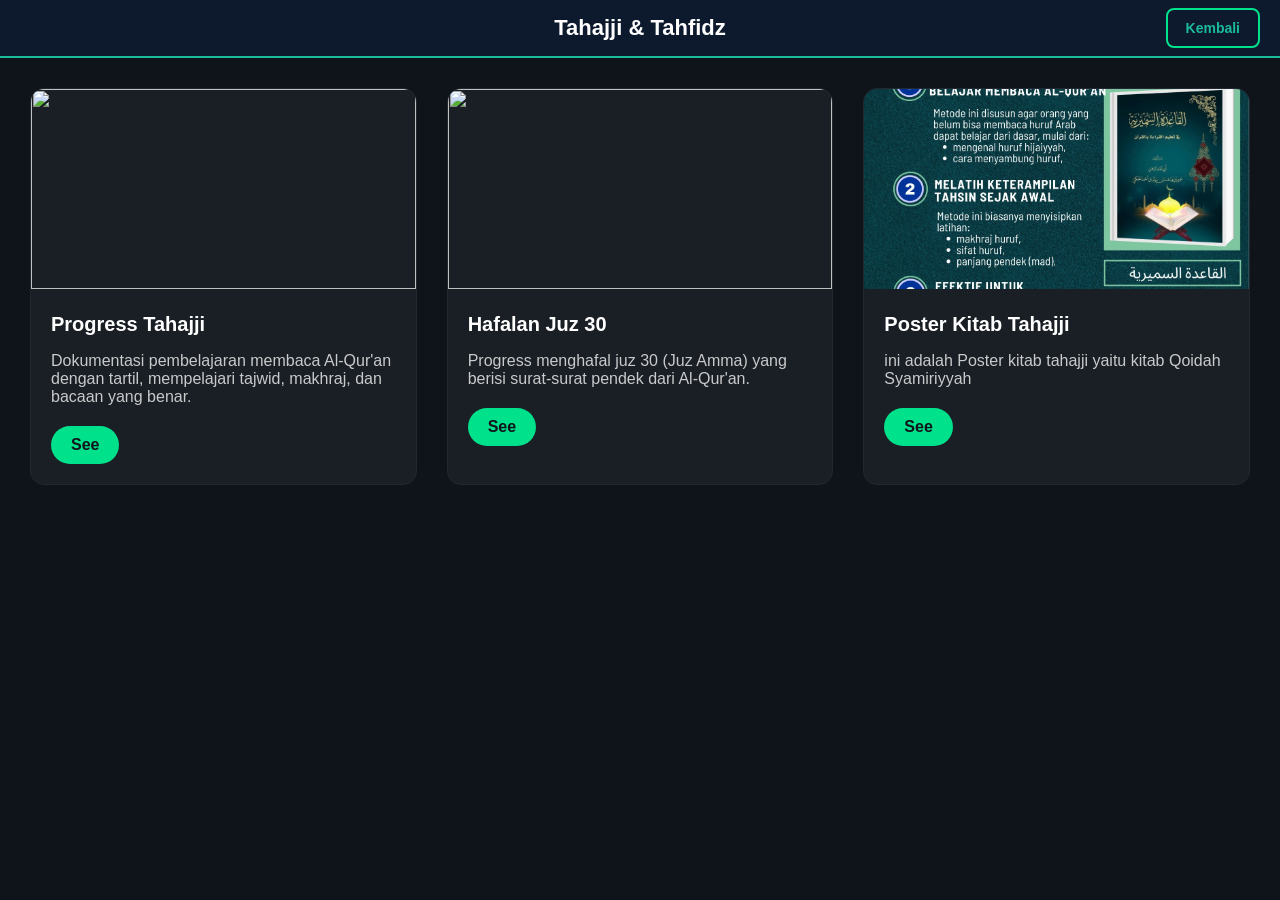
==== project3.html @ b716d672 "update" ====
<!DOCTYPE html>
<html lang="id">
<head>
  <meta charset="UTF-8">
  <meta name="viewport" content="width=device-width, initial-scale=1.0">
  <title>Portfolio | muhammad faruuq</title>
  <link rel="stylesheet" href="style-project.css">
</head>
<body>

  <header class="topbar">
    <h2>Tahajji & Tahfidz</h2>
    <a href="index.html" class="back-btn">Kembali</a>
  </header>

  <section class="project-container">

    <!-- Tugas 1 -->
     <div class="project-card">
      <img src="images/Thumbnail tahaji.png" class="project-img">
        <div class="project-content">
          <h3>Progress Tahajji</h3>
          <p>Dokumentasi pembelajaran membaca Al-Qur'an dengan tartil, mempelajari tajwid, makhraj, dan bacaan yang benar.</p>
          <a href="https://youtu.be/hDMqSBklevQ?si=VzJ2FAvOWOILJMnL" 
            class="btn-see" 
            target="_blank">
            See
          </a>
        </div>
    </div>

    <!-- Tugas 2 -->
    <div class="project-card">
      <img src="images/Thumbnail.png" class="project-img">
      <div class="project-content">
        <h3>Hafalan Juz 30</h3>
        <p>Progress menghafal juz 30 (Juz Amma) yang berisi surat-surat pendek dari Al-Qur'an.</p>
        <a href="https://youtu.be/gRbBDVyWlcQ?si=NdQK5lFCEI_4aVQm" class="btn-see">See</a>
      </div>
    </div>

    <!-- Tugas 3 -->
    <div class="project-card">
      <img src="images/poster.jpg" class="project-img">
      <div class="project-content">
        <h3>Poster Kitab Tahajji</h3>
        <p>ini adalah Poster kitab tahajji yaitu kitab Qoidah Syamiriyyah</p>
        <a href="https://www.instagram.com/p/DSb4TEIj1s8/?igsh=MWhvbjA2aDdmMDNk" class="btn-see">See</a>
      </div>
    </div>

  </section>

</body>
</html>
---- style-project.css ----
body {
  font-family: Poppins, sans-serif;
  background: #0f141b;
  color: #f5f5f5;
  margin: 0;
  padding: 0;
}

.topbar {
  padding: 20px;
  background: #0f141b;
  display: flex;
  justify-content: space-between;
  align-items: center;
}

.topbar h3 {
  color: #00e18c;
  font-size: 22px;
}

.back-btn {
  background: transparent;
  padding: 10px 18px;
  border: 2px solid #00e18c;
  color: #00e18c;
  border-radius: 8px;
  text-decoration: none;
  transition: 0.3s;
}

.back-btn:hover {
  background: #00e18c;
  color: #0f141b;
}

.project-container {
  display: grid;
  grid-template-columns: repeat(auto-fit, minmax(340px, 1fr));
  gap: 30px;
  padding: 30px;
}

.project-card {
  background: #1a1f25;
  border-radius: 14px;
  overflow: hidden;
  border: 1px solid #222831;
  transition: 0.3s;
}

.project-card:hover {
  transform: translateY(-5px);
  border-color: #00e18c;
}

.project-img {
  width: 100%;
  height: 200px;
  object-fit: cover;
}

.project-content {
  padding: 20px;
}

.project-content h3 {
  margin: 0 0 10px;
  font-size: 20px;
  color: #ffffff;
}

.project-content p {
  opacity: 0.8;
  margin-bottom: 20px;
}

.btn-see {
  display: inline-block;
  background: #00e18c;
  color: #0f141b;
  padding: 10px 20px;
  border-radius: 50px;
  font-weight: 600;
  text-decoration: none;
  transition: 0.3s;
}

.btn-see:hover {
  opacity: 0.85;
}
body {
  font-family: Poppins, sans-serif;
  background: #0f141b;
  color: #f5f5f5;
  margin: 0;
  padding: 0;
}

.topbar {
    position: relative;
    background: #0d1a2d;
    padding: 15px 20px;
    border-bottom: 2px solid #1abc9c;
    display: flex;
    justify-content: center; /* ini yang bikin judul tepat di tengah */
    align-items: center;
}

.topbar h2 {
    color: #fff;
    font-size: 22px;
    margin: 0;
    pointer-events: none; /* biar teks tetap center walau ada tombol */
}

.back-btn {
    position: absolute;
    right: 20px;
    color: #1abc9c;
    text-decoration: none;
    font-weight: bold;
    font-size: 14px;
}

.back-btn:hover {
    opacity: 0.7;
}


.project-container {
  display: grid;
  grid-template-columns: repeat(auto-fit, minmax(340px, 1fr));
  gap: 30px;
  padding: 30px;
}

.project-card {
  background: #1a1f25;
  border-radius: 14px;
  overflow: hidden;
  border: 1px solid #222831;
  transition: 0.3s;
}

.project-card:hover {
  transform: translateY(-5px);
  border-color: #00e18c;
}

.project-img {
  width: 100%;
  height: 200px;
  object-fit: cover;
}

.project-content {
  padding: 20px;
}

.project-content h3 {
  margin: 0 0 10px;
  font-size: 20px;
  color: #ffffff;
}

.project-content p {
  opacity: 0.8;
  margin-bottom: 20px;
}

.btn-see {
  display: inline-block;
  background: #00e18c;
  color: #0f141b;
  padding: 10px 20px;
  border-radius: 50px;
  font-weight: 600;
  text-decoration: none;
  transition: 0.3s;
}

.btn-see:hover {
  opacity: 0.85;
}
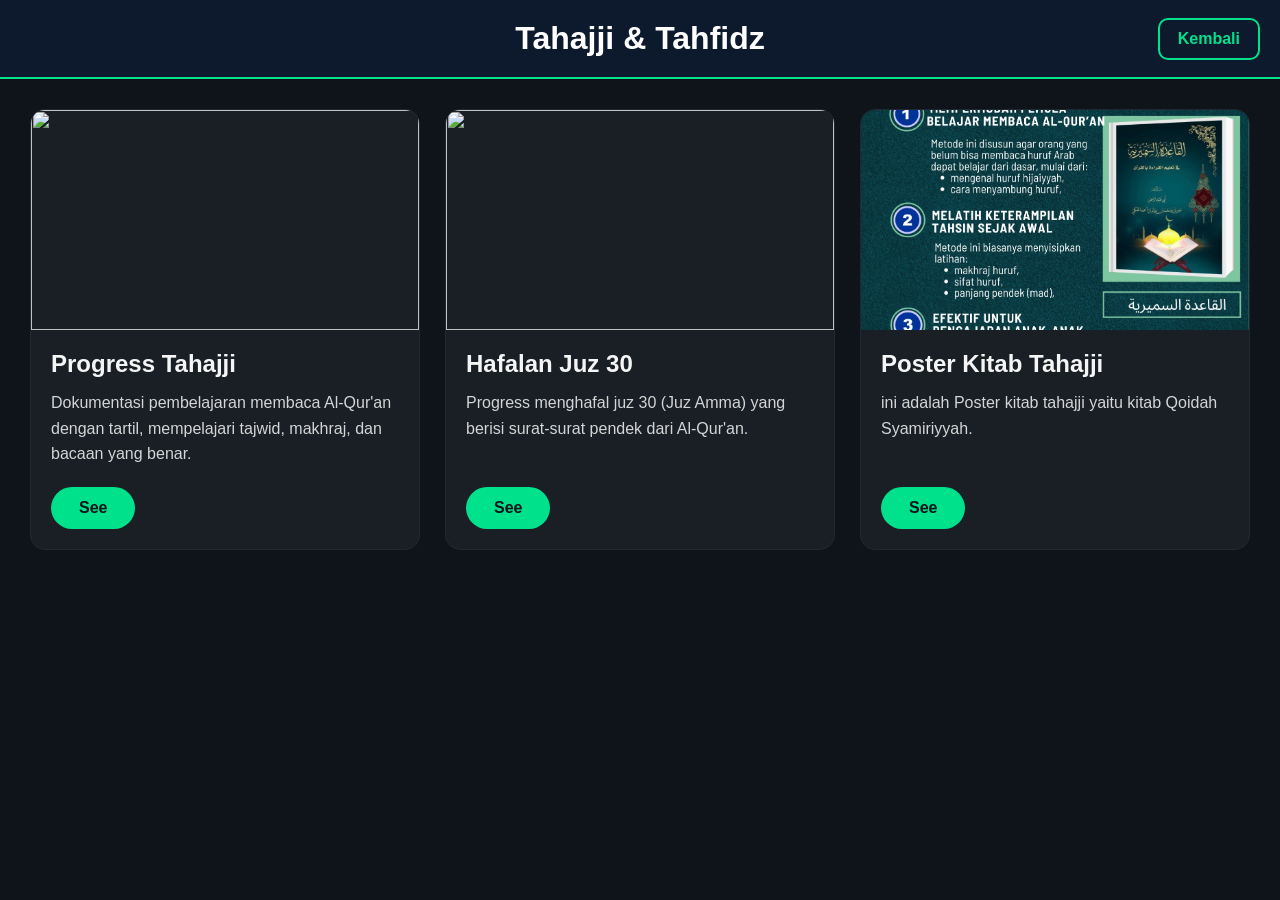
==== commit eb233000: "Initial commit" ====
--- a/project3.html
+++ b/project3.html
@@ -44,7 +44,7 @@
       <img src="images/poster.jpg" class="project-img">
       <div class="project-content">
         <h3>Poster Kitab Tahajji</h3>
-        <p>ini adalah Poster kitab tahajji yaitu kitab Qoidah Syamiriyyah</p>
+        <p>ini adalah Poster kitab tahajji yaitu kitab Qoidah Syamiriyyah.</p>
         <a href="https://www.instagram.com/p/DSb4TEIj1s8/?igsh=MWhvbjA2aDdmMDNk" class="btn-see">See</a>
       </div>
     </div>
--- a/style-project.css
+++ b/style-project.css
@@ -1,185 +1,184 @@
-body {
-  font-family: Poppins, sans-serif;
-  background: #0f141b;
-  color: #f5f5f5;
-  margin: 0;
-  padding: 0;
+/* RESET */
+*{
+    margin: 0;
+    padding: 0;
+    box-sizing: border-box;
 }
 
-.topbar {
-  padding: 20px;
-  background: #0f141b;
-  display: flex;
-  justify-content: space-between;
-  align-items: center;
+body{
+    font-family: Poppins, sans-serif;
+    background: #0f141b;
+    color: #f5f5f5;
 }
 
-.topbar h3 {
-  color: #00e18c;
-  font-size: 22px;
-}
-
-.back-btn {
-  background: transparent;
-  padding: 10px 18px;
-  border: 2px solid #00e18c;
-  color: #00e18c;
-  border-radius: 8px;
-  text-decoration: none;
-  transition: 0.3s;
-}
-
-.back-btn:hover {
-  background: #00e18c;
-  color: #0f141b;
-}
-
-.project-container {
-  display: grid;
-  grid-template-columns: repeat(auto-fit, minmax(340px, 1fr));
-  gap: 30px;
-  padding: 30px;
-}
-
-.project-card {
-  background: #1a1f25;
-  border-radius: 14px;
-  overflow: hidden;
-  border: 1px solid #222831;
-  transition: 0.3s;
-}
-
-.project-card:hover {
-  transform: translateY(-5px);
-  border-color: #00e18c;
-}
-
-.project-img {
-  width: 100%;
-  height: 200px;
-  object-fit: cover;
-}
-
-.project-content {
-  padding: 20px;
-}
-
-.project-content h3 {
-  margin: 0 0 10px;
-  font-size: 20px;
-  color: #ffffff;
-}
-
-.project-content p {
-  opacity: 0.8;
-  margin-bottom: 20px;
-}
-
-.btn-see {
-  display: inline-block;
-  background: #00e18c;
-  color: #0f141b;
-  padding: 10px 20px;
-  border-radius: 50px;
-  font-weight: 600;
-  text-decoration: none;
-  transition: 0.3s;
-}
-
-.btn-see:hover {
-  opacity: 0.85;
-}
-body {
-  font-family: Poppins, sans-serif;
-  background: #0f141b;
-  color: #f5f5f5;
-  margin: 0;
-  padding: 0;
-}
-
-.topbar {
+/* HEADER */
+.topbar{
     position: relative;
     background: #0d1a2d;
-    padding: 15px 20px;
-    border-bottom: 2px solid #1abc9c;
+    padding: 20px;
+    border-bottom: 2px solid #00e18c;
+
     display: flex;
-    justify-content: center; /* ini yang bikin judul tepat di tengah */
+    justify-content: center;
     align-items: center;
 }
 
-.topbar h2 {
-    color: #fff;
-    font-size: 22px;
-    margin: 0;
-    pointer-events: none; /* biar teks tetap center walau ada tombol */
+.topbar h2{
+    color: white;
+    font-size: 2rem;
 }
 
-.back-btn {
+.back-btn{
     position: absolute;
     right: 20px;
-    color: #1abc9c;
+
+    padding: 10px 18px;
+    border: 2px solid #00e18c;
+    border-radius: 10px;
+
+    color: #00e18c;
     text-decoration: none;
     font-weight: bold;
-    font-size: 14px;
+
+    transition: 0.3s;
 }
 
-.back-btn:hover {
-    opacity: 0.7;
+.back-btn:hover{
+    background: #00e18c;
+    color: #0f141b;
 }
 
-
-.project-container {
-  display: grid;
-  grid-template-columns: repeat(auto-fit, minmax(340px, 1fr));
-  gap: 30px;
-  padding: 30px;
+/* JUDUL */
+.judul-page{
+    text-align: center;
+    font-size: 3rem;
+    margin: 40px 0;
+    color: white;
 }
 
-.project-card {
-  background: #1a1f25;
-  border-radius: 14px;
-  overflow: hidden;
-  border: 1px solid #222831;
-  transition: 0.3s;
+/* CONTAINER */
+.project-container{
+    display: grid;
+    grid-template-columns: repeat(auto-fit, minmax(320px, 1fr));
+    gap: 25px;
+    padding: 30px;
 }
 
-.project-card:hover {
-  transform: translateY(-5px);
-  border-color: #00e18c;
+/* CARD */
+.project-card{
+    background: #1a1f25;
+    border-radius: 15px;
+    overflow: hidden;
+
+    border: 1px solid #222831;
+
+    display: flex;
+    flex-direction: column;
+
+    transition: 0.3s;
 }
 
-.project-img {
-  width: 100%;
-  height: 200px;
-  object-fit: cover;
+.project-card:hover{
+    transform: translateY(-5px);
+    border-color: #00e18c;
 }
 
-.project-content {
-  padding: 20px;
+/* GAMBAR */
+.project-img{
+    width: 100%;
+    height: 220px;
+    object-fit: cover;
+    display: block;
 }
 
-.project-content h3 {
-  margin: 0 0 10px;
-  font-size: 20px;
-  color: #ffffff;
+/* ISI CARD */
+.project-content{
+    padding: 20px;
+
+    display: flex;
+    flex-direction: column;
+    flex: 1;
 }
 
-.project-content p {
-  opacity: 0.8;
-  margin-bottom: 20px;
+.project-content h3{
+    font-size: 1.5rem;
+    margin-bottom: 12px;
 }
 
-.btn-see {
-  display: inline-block;
-  background: #00e18c;
-  color: #0f141b;
-  padding: 10px 20px;
-  border-radius: 50px;
-  font-weight: 600;
-  text-decoration: none;
-  transition: 0.3s;
+.project-content p{
+    line-height: 1.6;
+    opacity: 0.85;
+
+    min-height: 70px;
+    margin-bottom: 20px;
 }
 
-.btn-see:hover {
-  opacity: 0.85;
+/* TOMBOL SEE */
+.btn-see{
+    margin-top: auto;
+
+    display: inline-block;
+    width: fit-content;
+
+    background: #00e18c;
+    color: #0f141b;
+
+    padding: 12px 28px;
+    border-radius: 50px;
+
+    text-decoration: none;
+    font-weight: 700;
+
+    transition: 0.3s;
+}
+
+.btn-see:hover{
+    transform: translateY(-2px);
+    opacity: 0.9;
+}
+
+/* TOMBOL KEMBALI */
+.btn-kembali{
+    position: fixed;
+
+    right: 30px;
+    bottom: 30px;
+
+    background: #00e18c;
+    color: #0f141b;
+
+    padding: 12px 24px;
+
+    border-radius: 12px;
+    text-decoration: none;
+
+    font-weight: bold;
+
+    transition: 0.3s;
+}
+
+.btn-kembali:hover{
+    transform: translateY(-3px);
+}
+
+/* TABLET */
+@media (max-width: 1100px){
+    .project-container{
+        grid-template-columns: repeat(2, 1fr);
+    }
+}
+
+/* HP */
+@media (max-width: 768px){
+    .project-container{
+        grid-template-columns: 1fr;
+    }
+
+    .judul-page{
+        font-size: 2rem;
+    }
+
+    .project-img{
+        height: 200px;
+    }
 }
